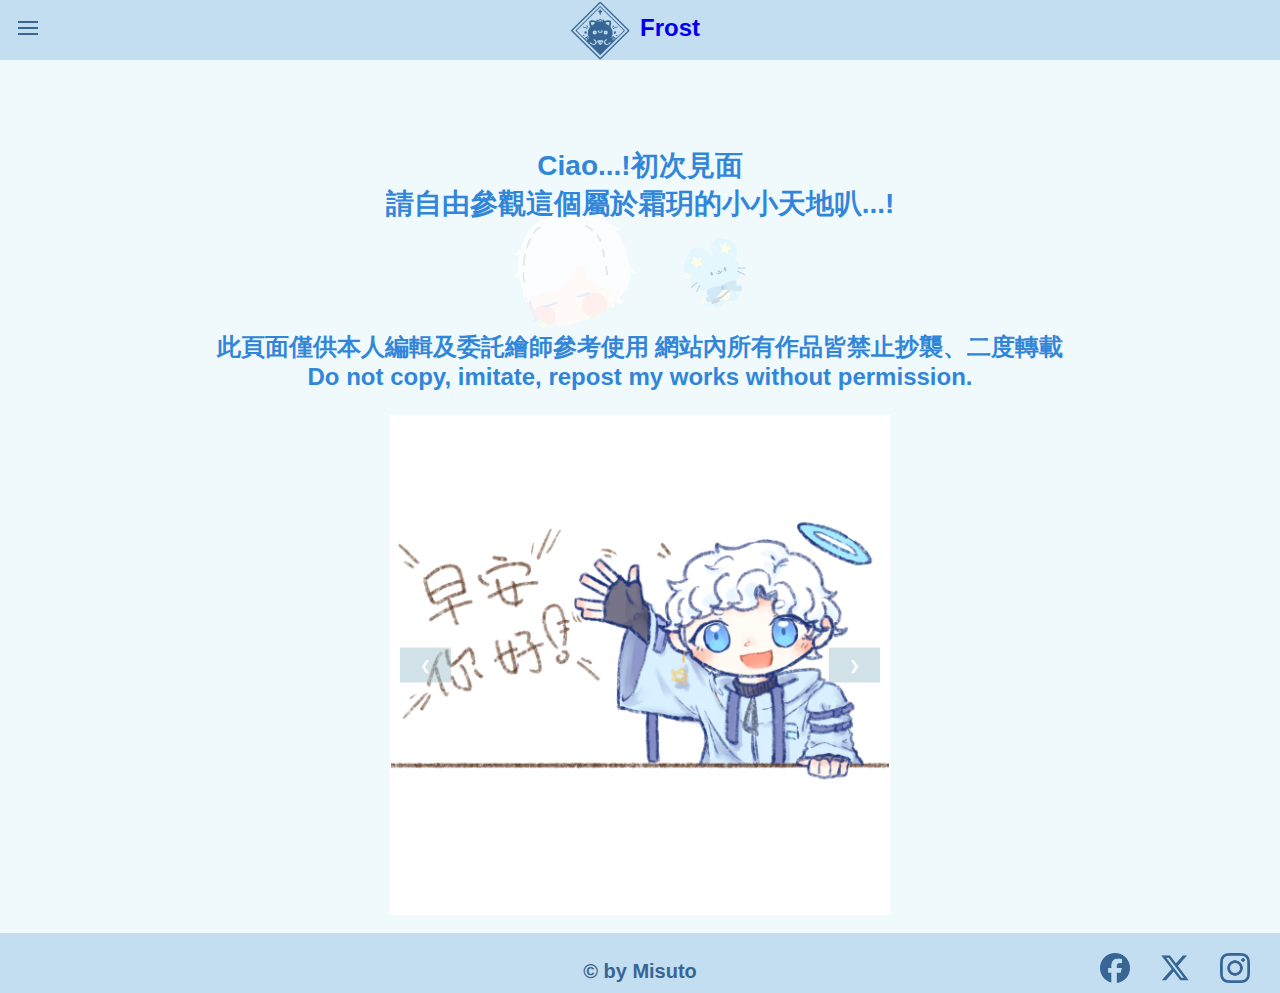
==== Frost/index.html @ 82004f86 "gallery" ====
<!DOCTYPE html>
<html>
<head>
<title>All For Frost</title>

<link rel="stylesheet" href="css/style.css">
<link rel="stylesheet" href="css/ani.css">

</head>

<body>
  
  <div class="loading-wrapper" id="loading-wrapper">
    <div class="loading-container">
      <!-- 顯示的圖片 -->
      <img src="img/pictures/LOGO min.png" alt="Loading Image" class="loading-image" />
      
      <!-- 顯示的文字 -->
      <div class="loading-text">
        <span class="loading-letter">L</span>
        <span class="loading-letter">O</span>
        <span class="loading-letter">A</span>
        <span class="loading-letter">D</span>
        <span class="loading-letter">I</span>
        <span class="loading-letter">N</span>
        <span class="loading-letter">G</span>
        <span class="loading-letter">.</span>
        <span class="loading-letter">.</span>
        <span class="loading-letter">.</span>
      </div>
    </div>
  </div>

  <div class="wrapper" id="main-content">
    

    <nav class="nav-box">
      <input type="checkbox" id="menu">
      <label for="menu" class="line">
        <div class="menu"></div>
      </label>
    
      <div class="menu-list" >
        
          <button class="ac"  value="首頁" onclick="location.href='index.html'">首頁</button> 
          <button class="accordion" >霜玥</button>
          <div class="panel">
            <button class="acc"  value="設定" onclick="location.href='./pages/intro.html'">設定</button>
            <button class="acc"  value="衣櫃" onclick="location.href='./pages/closet.html'">衣櫃</button>
            <button class="acc"  value="像素" onclick="location.href='./pages/pixel.html'">像素</button>
            <button class="acc"  value="吉祥物" onclick="location.href='./pages/mascot.html'">吉祥物</button>
          </div>
          
      </div>
    </nav>

    <header class="header">
        <div class="row">
            <div class="logo">
              <a href="./index.html">
                <img src="img/首頁/LOGO.png" alt="logo" style="width:60px;height:60px;" >
              </a>
            </div>
            
            <div class="title">
              <a href="./index.html"><h3>Frost</h3></a>
            </div> 
        

          </div>
    </header>
    <div class="main1">
      
        <div class="centeri">

          <div class="centerw">
            <h2>Ciao...!初次見面<br>
              請自由參觀這個屬於霜玥的小小天地叭...!
            </h2> 
            <h3>
              <br><br><br>
              此頁面僅供本人編輯及委託繪師參考使用
              網站內所有作品皆禁止抄襲、二度轉載
              <br>
              Do not copy, imitate, repost my works without permission.
            </h3> 
          </div>
          
        </div>

          <div class="c">
              <div class="carousel">
                <div class="carousel-inner">
                    <div class="carousel-item active">
                        <img src="img/pictures/幻燈片3.png" alt="Slide 1">
                    </div>
                    <div class="carousel-item">
                        <img src="img/pictures/幻燈片2.jpg" alt="Slide 2">
                    </div>
                    <div class="carousel-item">
                        <img src="img/pictures/幻燈片1.jpg" alt="Slide 3">
                    </div>
                </div>
                <button class="prev" onclick="moveSlide(-1)">&#10094;</button>
                <button class="next" onclick="moveSlide(1)">&#10095;</button>
            </div>
          </div>
          <br>
          <script src="js/script.js"></script>

          
      
    </div>
  
  
  
    <footer class="footer">
      <div class="grid">   
          <div class="space"></div>
              
          <h4>©  by Misuto</h4>
          
          <div class="right">
            <a href="https://x.com/AllForFrost">
              <img src="img/首頁/fb.png" alt="fb" style="width:30px;height:30px;" class="icon">
            </a>
            <a href="https://x.com/AllForFrost">
              <img src="img/首頁/x.png" alt="x" style="width:30px;height:30px;" class="icon">
            </a>
            <a href="https://www.instagram.com/misuto_1014/?igsh=MThjcG91Nms0YXNtbw%3D%3D">
              <img src="img/首頁/ig.png" alt="ig" style="width:30px;height:30px;" class="icon"> 
            </a>
          </div>
      </div> 
    </footer> 
    
  </div>




<script src="js/loading.js"></script>
<script src="js/acc.js"></script>

</body>  
</html>
---- Frost/css/style.css ----
body{
    
    background-color:#F0F9FC;
    color:#3186DA;
    font-family: sans-serif;
    
    min-height: 100vh;
    padding: 0px;
    margin: 0px;
    
}



.header{
    color:#376695;
    background-color:#C4DEF1;
    width: 100%;
    height: 60px;
    display: flex;
    justify-content: center;
    
    position: relative;
}

.wrapper {
    position: relative; 
    display: flex;
    flex-direction: column;
    min-height: 100vh;
    padding: 0;
    margin: 0;
}

.main{
    height: 700px;   
    background-color:#F0F9FC;
    display: flex;
    justify-content: center;
    
}
.main1{
  height: 100%;   
  background-color:#F0F9FC;
  display: flex;
  justify-content: center;
  flex-direction: column;
}
.logo{
    padding-top: 0px;
    
}
.title{
    position: relative;
    top: 50%;
    padding-top: 0;
    margin-top: -40px;/* 再調 */
    width: 80px;
    text-align: center;
}


h2{
    font-size:28px;
    font-weight: 600;
    }
h3{
    font-size:24px;
    }
h4{
    font-size:20px;
    }

.row{
    
    display: flex;
    justify-content: space-evenly;
    
}    

.right{
    
    display: flex;
    flex-direction: row;
    justify-content: flex-end;
}

.icon{
    padding-right: 30px;
    padding-top: 20px;
    margin-bottom: 0px;

}

/*
選單線
*/
.line {
    width: 60px;
    height: 28px;
    background: rgba(255,255,2255,0);
    cursor: pointer;
    display: block;
    padding: 16px;
    position: absolute;
    z-index: 5;
  }
  .line .menu,
  .line .menu::before,
  .line .menu::after {
    background: #376695;
    content: "";
    display: block;
    height: 2px;
    position: absolute;
    transition: background ease 0.15s, top ease 0.15s 0.15s, transform ease 0.15s;
    width: 20px;
  }
  .line .menu {
    left: 18px;
    top: 27px;
  }
  
  .line .menu::before {
    top: -6px;
  }
  
  .line .menu::after {
    top: 6px;
  }
  /*
  點選選單變叉叉
  */
  #menu:checked + .line .menu {
    background: transparent;
  }
  
  #menu:checked + .line .menu::before {
    transform: rotate(45deg);
  }
  
  #menu:checked + .line .menu::after {
    transform: rotate(-45deg);
  }
  
  #menu:checked + .line .menu::before,
  #menu:checked + .line .menu::after {
    top: 0;
    transition: top ease 0.15s, transform ease 0.15s 0.15s;
  }
  
  /*
  選單開合
  */
  #menu:checked ~ .menu-list {
    width: 220px;
  }
  
  .menu-list {
    width: 0px;
    height: 90%;
    background: #E5F6FF;
    /*box-shadow: 0 2px 4px rgba(0, 0, 0, 0.1);*/
    
    position:absolute;
    z-index: 4;
    transition: all 0.3s;
    overflow: hidden;
    margin-top: 60px;
    
  }

  #ml{
    height: 95%;
  }
  

  /*
  選單向外推
  */
  .menu-list ul {
    list-style: none;
    margin-left: 220px;
    padding: 0;
  }
  .menu-list ul > li {
    display: block;
    width: 100px;
  }
  /*
  隱藏核許框
  */
  input#menu {
    display: none;
  }

.side{
    background-color: #E5F6FF;
    width: 223px;
    height: auto;
}

.sticky{
    position: sticky;
    top: -60px;
}

.acc {
    background-color: #E5F6FF;
    color: #376695;
    cursor: pointer;
    padding-top: 10px;  
    padding-bottom: 10px;
    width: 100%;
    border: none;
    text-align: left;
    outline: none;
    font-size: 20px;/* 角色名字大小 */
    font-weight: 600;
    transition: 0.4s;
    padding-left: 60px;
  }
  .ac {
    background-color: #E5F6FF;
    color: #376695;
    cursor: pointer;
    padding-top: 50px;  
    padding-bottom: 10px;
    width: 100%;
    border: none;
    text-align: left;
    outline: none;
    font-size: 24px;/* 角色名字大小 */
    font-weight: 800;
    transition: 0.4s;
    padding-left: 60px;
  }
.accordion {
  background-color: #E5F6FF;
  color: #376695;
  cursor: pointer;
  padding: 18px;
  width: 100%;
  border: none;
  text-align: left;
  outline: none;
  font-size: 24px;/* 角色名字大小 */
  font-weight: 800;
  transition: 0.4s;
  padding-left: 60px;
}

.active, .accordion:hover {
  background-color: #E5F6FF;
}

.accordion:after {
  content: '\25BC';
  width: 5px;
  height: 5px;
  color: #376695;
  font-weight: bold;
  float: right;
  margin-right: 50px;
  padding-top: 5px;
}

.active:after {
  content: "\25B2";
}

.panel {
  padding: 0 18px;
  background-color: #E5F6FF;
  max-height: 0;
  overflow: hidden;
  transition: max-height 0.2s ease-out;
}
/*
.imgw{
    width: auto;
    height: auto;
    background-color:#F0F9FC;
}
.white{
    width:1217px;
    background-color:#ffffff;
    display: flex;
    flex-direction: center;
    position: relative;
    
}

.centerword{
    position: absolute;
    z-index: 0;
    object-position: center;
    
    top: 150px;
    right:150px ;
    
    background:rgba(255, 255, 255, 0);
    width: 707px;
    height: 87px;
    
}*/


.centeri{
  
  background-image: url("../img/首頁/底圖.jpg");
  background-repeat: no-repeat;
  background-position:center center;
  margin-top: 5%;
  margin-bottom: 0px;
  
  background-size:60%;
  
}
.centerw{
  
  text-align: center;
  
}

.space{
  width: 180px;
}

.footer{
    color:#376695;
    background-color:#C4DEF1;
    width: 100%;
    height:60px;
    text-align:center;
    margin-bottom: 0px; 
    
    position: relative; /* 絕對定位 */
    bottom: 0; /* 固定在底部 */
    left: 0;
    right: 0;
    z-index: 5;
}



.grid{

    margin-bottom: 0px;
    height: 60px;
    display: flex;
    justify-content: space-between;
    
    background-color:#C4DEF1;
}

a {
    text-decoration: none;
}
.images{
    margin : 100px auto;
    padding : 0px 100px;
    display : flex;
    justify-content : space-between;
}

.sq3{
  margin-left:5px ;
  margin-right:5px ;
}

.imgw-setting{
    width: 100%;
    height: auto;
    display : flex;
    justify-content : center;
    flex-direction: row;
}
#setting{
    
    width:349.6px;
    height:526px;
    margin-right: 30px;
  
}


.setting-content{
    position: absolute;
    top: 80%;
}

.img-container {
    width: auto;
    height: auto;
    display: flex;
    flex-direction: column;
    align-items: center;
}
.images-pixel {
    margin: 50px 10px;
    display: flex;
    justify-content: center;
}
.image-pixel {
    margin: 10px 80px;
    width: 250px;
    height: 263px;
}

.primary{
    background-color:#FFFCE2;
    color: #3186DA;
    width: 185px;
    height: 50px;
    padding-top:10px;
    padding-left: 10px;
    text-align: center;
}
.setting-primary{
    width: auto;
    height: auto;
    display: flex;
    flex-direction: column;
    align-items: center;
}

.c{
  width: 100%;
  display: flex;
  justify-content: center;
  align-items: center;
}

.carousel {
  position: relative;
  width: 500px;
  overflow: hidden;
  
}

.carousel-inner {
  display: flex;
  transition: transform 0.5s ease;
}

.carousel-item {
  min-width: 100%;
  box-sizing: border-box;
}

.carousel-item img {
  width: 100%;
  display: block;
}

.prev, .next {
  position: absolute;
  top: 50%;
  transform: translateY(-50%);
  background-color: rgba(163, 195, 210, 0.5);
  color: white;
  border: none;
  padding: 10px 20px;
  cursor: pointer;
  z-index: 1;
}

.prev {
  left: 10px;
}

.next {
  right: 10px;
}

.gallery img {
  margin: 10px;
  width: 300px;
  height: auto;
  cursor: pointer;
  border: 2px solid #ddd;
  border-radius: 8px;
  transition: transform 0.2s;
  margin: 20px 50px;
}

.gallery img:hover {
  transform: scale(1.1);
}

.popup {
  position: fixed;
  top: 0;
  left: 0;
  width: 100%;
  height: 100%;
  background: rgba(0, 0, 0, 0.8);
  display: none;
  justify-content: center;
  align-items: center;
  z-index: 3;
}

.popup img {
  max-width: 80%;
  max-height: 80%;
  border-radius: 10px;
}

.popup .close {
  position: absolute;
  top: 20px;
  right: 30px;
  font-size: 30px;
  color: white;
  cursor: pointer;
  background: transparent;
  border: none;
}

.carousel-item.active::after {
    content: none;
}

.container {
  display: flex;
  justify-content: space-between;
  align-items: flex-start;
  gap: 20px;
}

.block {
  padding: 10px;
  width: 45%;
  box-sizing: border-box;
}

.image {
  width: 100%;
  margin-bottom: 10px;
}

.text {
  width: 100%;
  height: 50px;
  text-align: center;
  display: flex;
  justify-content: center;
}
---- Frost/css/ani.css ----
/* 背景和容器設定 */
 .loading-wrapper {
  height: 100%;
  width: 100%;
  display: flex;
  justify-content: center;
  align-items: center;
  position: fixed;
  top: 0;
  left: 0;
  background-color: #F0F9FC;
  z-index: 9999;
}

/* 內部容器，放圖片和文字 */
.loading-container {
  text-align: center;
  display: flex;
  flex-direction: column;
  justify-content: center;
  align-items: center;
}

/* 顯示圖片 */
.loading-image {
  width: 200px; /* 設定圖片大小 */
  height: auto;
  margin-bottom: 30px; /* 設定圖片和文字之間的距離 */
}

/* 文字容器 */
.loading-text {
  font-size: 30px;
  font-weight: bold;
  color: #376695;
  display: flex;
  justify-content: center;
  align-items: center;
  gap: 5px;
}

/* 每個字母動畫效果 */
.loading-letter {
  display: inline-block;
  animation: jump 1s ease-in-out infinite;
}

/* 使每個字母有不同的延遲時間 */
.loading-letter:nth-child(1) {
  animation-delay: 0s;
}

.loading-letter:nth-child(2) {
  animation-delay: 0.1s;
}

.loading-letter:nth-child(3) {
  animation-delay: 0.2s;
}

.loading-letter:nth-child(4) {
  animation-delay: 0.3s;
}

.loading-letter:nth-child(5) {
  animation-delay: 0.4s;
}

.loading-letter:nth-child(6) {
  animation-delay: 0.5s;
}

.loading-letter:nth-child(7) {
  animation-delay: 0.6s;
}

.loading-letter:nth-child(8) {
  animation-delay: 0.7s;
}

.loading-letter:nth-child(9) {
  animation-delay: 0.8s;
}

.loading-letter:nth-child(10) {
  animation-delay: 0.9s;
}

/* 字母跳動的動畫 */
@keyframes jump {
  0%, 100% {
    transform: translateY(0);
  }
  50% {
    transform: translateY(-10px); /* 字母上跳的距離 */
  }
}



/* 添加淡出加缩放（圆形）动画 */
@keyframes fadeZoomOut {
  0% {
    opacity: 1;
    transform: scale(1);  /* 初始大小 */
    border-radius: 0%;     /* 初始为方形 */
  }
  
  100% {
    opacity: 0;
    transform: scale(0);  /* 完全缩小 */
    border-radius: 100%;   /* 保持圆形 */
  }
}

/* 应用动画 */
.loading-wrapper.fade-zoom-out {
  animation: fadeZoomOut 0.3s ease-out forwards;
}
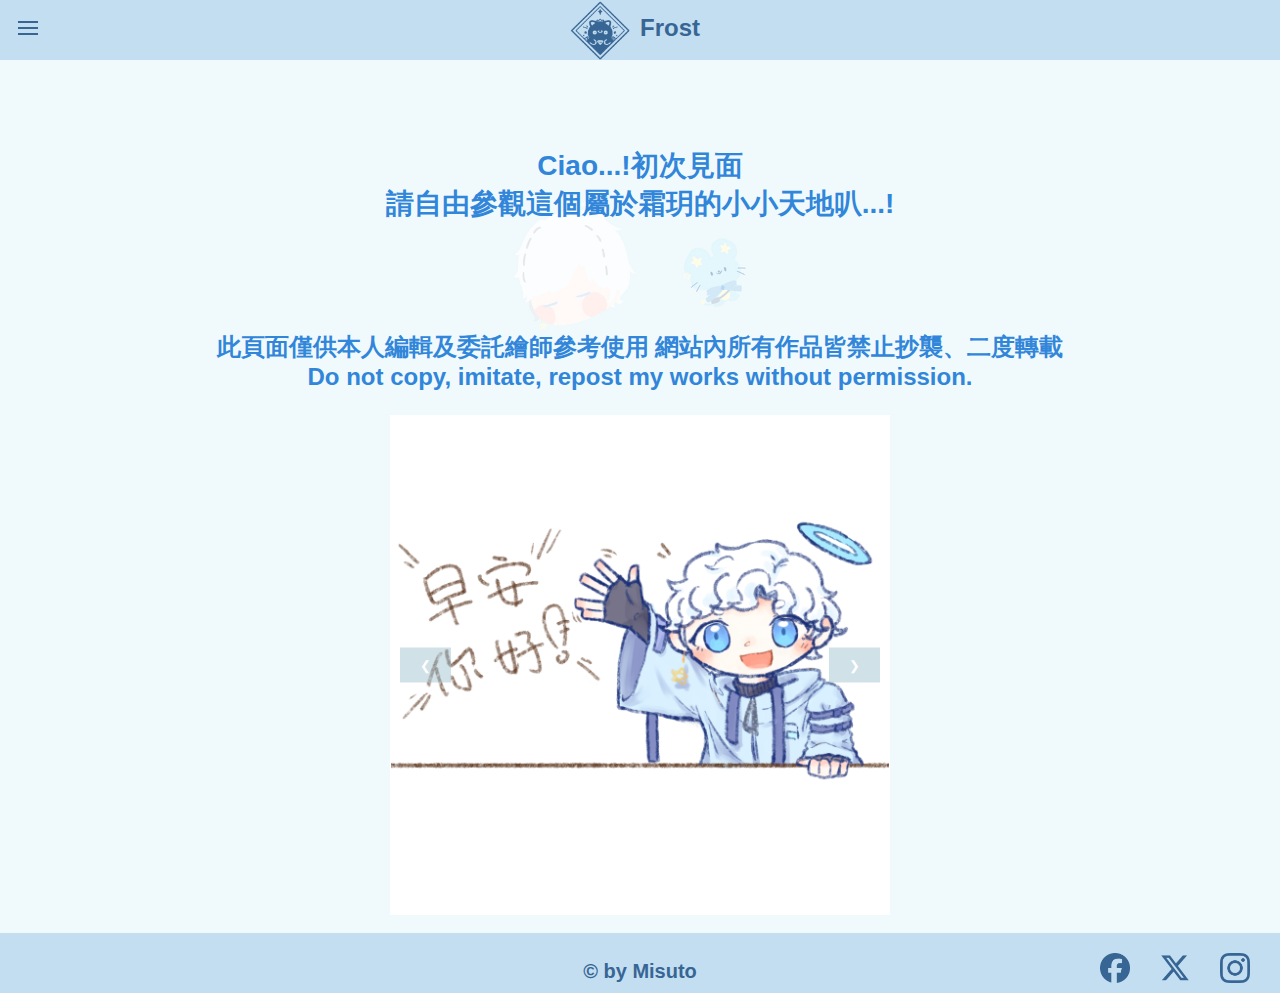
==== commit f01e9723: "css" ====
--- a/Frost/index.html
+++ b/Frost/index.html
@@ -2,10 +2,10 @@
 <html>
 <head>
 <title>All For Frost</title>
-
 <link rel="stylesheet" href="css/style.css">
 <link rel="stylesheet" href="css/ani.css">
-
+<link rel="stylesheet" href="css/rwd.css">
+<meta name="viewport" content="width=device-width, initial-scale=1.0">
 </head>
 
 <body>
@@ -121,7 +121,7 @@
           <h4>©  by Misuto</h4>
           
           <div class="right">
-            <a href="https://x.com/AllForFrost">
+            <a href="https://www.facebook.com/profile.php?id=61571188646982&mibextid=ZbWKwL">
               <img src="img/首頁/fb.png" alt="fb" style="width:30px;height:30px;" class="icon">
             </a>
             <a href="https://x.com/AllForFrost">
@@ -139,7 +139,7 @@
 
 
 
-<script src="js/loading.js"></script>
+
 <script src="js/acc.js"></script>
 
 </body>  
--- a/Frost/css/style.css
+++ b/Frost/css/style.css
@@ -414,8 +414,7 @@
     color: #3186DA;
     width: 185px;
     height: 50px;
-    padding-top:10px;
-    padding-left: 10px;
+    padding-top:15px;
     text-align: center;
 }
 .setting-primary{
@@ -500,7 +499,7 @@
   display: none;
   justify-content: center;
   align-items: center;
-  z-index: 3;
+  z-index: 6;
 }
 
 .popup img {
@@ -548,4 +547,7 @@
   text-align: center;
   display: flex;
   justify-content: center;
-}+}
+
+a,a:link,a:visited{color:#376695;text-decoration: none}
+a:hover{color:#376695;;text-decoration: none;}--- a/Frost/css/rwd.css
+++ b/Frost/css/rwd.css
@@ -0,0 +1,32 @@
+@media only screen and (max-width:480px) { 
+    
+    .icon{
+        padding-right: 10px;
+    }
+    .space{
+        width: 120px;
+      }
+}
+   
+
+
+@media only screen and (min-width:481px) { 
+    
+    .icon{
+        padding-right: 20px;
+    }
+    .space{
+        width: 150px;
+      }
+}
+
+@media only screen and (min-width:769px) { 
+    
+    .icon{
+        padding-right: 30px;
+    }
+    .space{
+        width: 180px;
+      }
+}
+   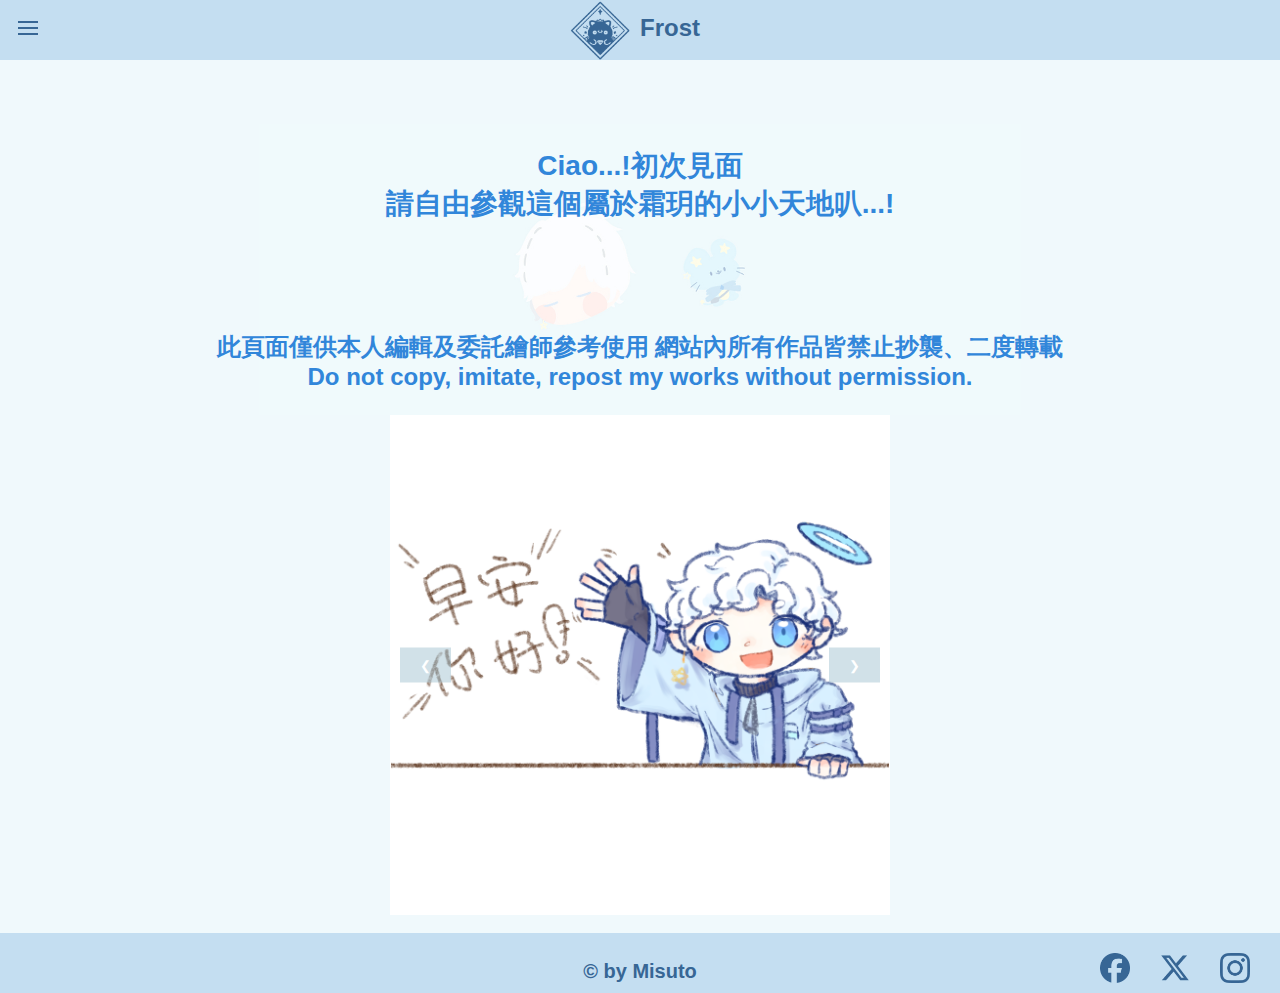
==== commit a23d7f80: "^" ====
--- a/Frost/index.html
+++ b/Frost/index.html
@@ -5,7 +5,7 @@
 <link rel="stylesheet" href="css/style.css">
 <link rel="stylesheet" href="css/ani.css">
 <link rel="stylesheet" href="css/rwd.css">
-<meta name="viewport" content="width=device-width, initial-scale=1.0">
+<meta name="viewport" content="width=device-width, initial-scale=1.0, maximum-scale=1..0, user-scalable=no">
 </head>
 
 <body>
@@ -113,9 +113,8 @@
     </div>
   
   
-  
     <footer class="footer">
-      <div class="grid">   
+      <div class="grid-footer">   
           <div class="space"></div>
               
           <h4>©  by Misuto</h4>
--- a/Frost/css/style.css
+++ b/Frost/css/style.css
@@ -1,4 +1,9 @@
-
+html{
+  padding: 0px;
+    margin: 0px;
+    width:100%;
+    overflow-x:hidden;
+}
 body{
     
     background-color:#F0F9FC;
@@ -8,6 +13,8 @@
     min-height: 100vh;
     padding: 0px;
     margin: 0px;
+    width:100%;
+    overflow-x:hidden;
     
 }
 
@@ -46,6 +53,7 @@
   display: flex;
   justify-content: center;
   flex-direction: column;
+  
 }
 .logo{
     padding-top: 0px;
@@ -90,6 +98,8 @@
     padding-right: 30px;
     padding-top: 20px;
     margin-bottom: 0px;
+    width:30px;
+    height:30px;
 
 }
 
@@ -314,7 +324,8 @@
   background-position:center center;
   margin-top: 5%;
   margin-bottom: 0px;
-  
+  margin-left:5px ;
+  margin-right:5px ;
   background-size:60%;
   
 }
@@ -336,7 +347,7 @@
     text-align:center;
     margin-bottom: 0px; 
     
-    position: relative; /* 絕對定位 */
+    position: relative;
     bottom: 0; /* 固定在底部 */
     left: 0;
     right: 0;
@@ -346,28 +357,30 @@
 
 
 .grid{
-
-    margin-bottom: 0px;
-    height: 60px;
-    display: flex;
-    justify-content: space-between;
-    
-    background-color:#C4DEF1;
-}
+    display: grid;
+    grid-template-columns: repeat(12,1fr);
+    grid-gap: 20px;
+}
+.g-col-12{
+  grid-column: span 12;
+}
+
+
+
 
 a {
     text-decoration: none;
 }
 .images{
-    margin : 100px auto;
-    padding : 0px 100px;
+    max-width: 100%;
+    margin: 10px 10px;
     display : flex;
-    justify-content : space-between;
+    justify-content: center;
 }
 
 .sq3{
-  margin-left:5px ;
-  margin-right:5px ;
+  margin:0px 30px;
+  max-width: 100%;
 }
 
 .imgw-setting{
@@ -395,7 +408,7 @@
     width: auto;
     height: auto;
     display: flex;
-    flex-direction: column;
+    flex-direction:column;
     align-items: center;
 }
 .images-pixel {
@@ -414,8 +427,9 @@
     color: #3186DA;
     width: 185px;
     height: 50px;
-    padding-top:15px;
+    padding-top:10px;
     text-align: center;
+    border-radius: 10px;
 }
 .setting-primary{
     width: auto;
@@ -475,14 +489,15 @@
 }
 
 .gallery img {
-  margin: 10px;
+  
   width: 300px;
   height: auto;
   cursor: pointer;
   border: 2px solid #ddd;
   border-radius: 8px;
   transition: transform 0.2s;
-  margin: 20px 50px;
+  margin: 20px 10px;
+  max-width: 100%;
 }
 
 .gallery img:hover {
@@ -538,7 +553,7 @@
 
 .image {
   width: 100%;
-  margin-bottom: 10px;
+  
 }
 
 .text {
@@ -549,5 +564,61 @@
   justify-content: center;
 }
 
-a,a:link,a:visited{color:#376695;text-decoration: none}
-a:hover{color:#376695;;text-decoration: none;}+a,a:link,a:visited{
+  color:#376695;text-decoration: none
+}
+a:hover{
+  color:#376695;;text-decoration: none;
+}
+
+.grid-footer{
+  margin-bottom: 0px;
+  height: 60px;
+  display: flex;
+  justify-content: space-between;
+  background-color:#C4DEF1;
+}
+
+p{
+  padding: 0px;
+}
+
+
+/* 返回頂部按鈕的樣式 */
+.scroll-to-top-btn {
+  position: fixed;
+  bottom: 65px;
+  right: 20px;
+  padding: 15px 20px;
+  background-color: #3766956a;
+  color: #FFFCE2;
+  border: none;
+  border-radius: 5px;
+  font-size: 24px;
+  cursor: pointer;
+  display: none; /* 初始隱藏 */
+  transition: background-color 0.3s;
+  /*box-shadow: 0 4px 8px rgba(0, 0, 0, 0.2);*/
+  text-align: center;
+  line-height: 1; /* 讓箭頭垂直居中 */
+}
+
+/* 按鈕的懸停效果 */
+.scroll-to-top-btn:hover {
+  background-color: #376695;
+}
+
+/* 向上的箭頭樣式 */
+.arrow-up {
+  display: inline-block;
+  width: 0;
+  height: 0;
+  border-left: 7px solid transparent;
+  border-right: 7px solid transparent;
+  border-bottom: 14px solid #FFFCE2;
+}
+
+/* 滾動超過指定高度時顯示按鈕 */
+.scroll-to-top-btn.show {
+  display: block;
+}--- a/Frost/css/rwd.css
+++ b/Frost/css/rwd.css
@@ -1,32 +1,297 @@
-@media only screen and (max-width:480px) { 
-    
-    .icon{
-        padding-right: 10px;
+@media only screen and (max-width:425px) { 
+    
+    .icon{
+        padding-right: 5px;
+        width: 25px;
+        height: auto;
     }
     .space{
         width: 120px;
-      }
-}
-   
-
-
-@media only screen and (min-width:481px) { 
+    }
+    .centerw h2{
+        font-size:22px;
+        font-weight: 600;
+    }
+    .centerw h3{
+        font-size:14px;
+    }
+    .text {
+        width: 100%;
+        height: 15px;
+        text-align: center;
+        display: flex;
+        justify-content: center;
+      }
+    .text-xs-h4{
+        font-size:10px;
+    }
+    .images{
+        max-width: 100%;
+        margin: 10px 10px;
+        display : flex;
+        justify-content: center;
+    }
+    .sq3{
+        
+        margin:0px 10px;
+        max-width: 100%;
+    }
+    .sq3 img{
+        width: 100px;
+        height: auto;
+    }
+    .imgw-setting {
+        max-width: 100%;
+        display : flex;
+        justify-content : center;
+        flex-direction: row;
+    }
+    #setting{
+        width: 210px;
+        height: 315.6px;
+        margin-left: 20px;
+        margin-right: 5px;
+    }
+    #setting-text{
+        font-size:12px;
+        margin-top: 0px;
+    }
+    .gallery img {
+        width: 300px;
+        height: auto;
+        cursor: pointer;
+        border: 2px solid #ddd;
+        border-radius: 8px;
+        transition: transform 0.2s;
+        margin: 0px 5px 5px 10px;
+        max-width: 90%;
+      }
+    .g-col-xs-12{grid-column:span 12;}
+    .container {
+        display: flex;
+        justify-content: center;
+        align-items: flex-start;
+        margin: 0px 10px;
+    }
+}
+
+@media only screen and (min-width:425px) { 
+    
+    .icon{
+        padding-right: 5px;
+        width: 25px;
+        height: auto;
+    }
+    .space{
+        width: 120px;
+    }
+    .centerw h2{
+        font-size:22px;
+        font-weight: 600;
+    }
+    .centerw h3{
+        font-size:14px;
+    }
+    .text {
+        width: 100%;
+        height: 15px;
+        text-align: center;
+        display: flex;
+        justify-content: center;
+      }
+    .text-xs-h4{
+        font-size:10px;
+    }
+    .images{
+        max-width: 100%;
+        margin: 10px 10px;
+        display : flex;
+        justify-content: center;
+    }
+    .sq3{
+        margin:0px 10px;
+        max-width: 100%;
+    }
+    .sq3 img{
+        width: 100px;
+        height: auto;
+    }
+    .imgw-setting{
+        max-width: 100%;
+        display : flex;
+        justify-content : center;
+        flex-direction: row;
+    }
+    #setting {
+        width: 210px;
+        height: 315.6px;
+        margin-left: 20px;
+        margin-right: 5px;
+    }
+    #setting-text{
+        font-size:12px;
+        margin-top: 0px;
+    }
+    .gallery img {
+        width: 300px;
+        height: auto;
+        cursor: pointer;
+        border: 2px solid #ddd;
+        border-radius: 8px;
+        transition: transform 0.2s;
+        margin: 0px 5px 5px 10px;
+        max-width: 90%;
+      }
+    .g-col-xs-12{grid-column:span 12;}
+    .container {
+        display: flex;
+        justify-content: center;
+        align-items: flex-start;
+        margin: 0px 10px;
+      }
+}
+
+
+
+@media only screen and (min-width:768px) { 
     
     .icon{
         padding-right: 20px;
     }
     .space{
         width: 150px;
-      }
-}
-
-@media only screen and (min-width:769px) { 
+    }
+    .centerw h2{
+        font-size:26px;
+    }
+    .centerw h3{
+        font-size:20px;
+    }
+    .text {
+        width: 100%;
+        height: 30px;
+        text-align: center;
+        display: flex;
+        justify-content: center;
+        font-size:20px;
+    }
+    .imgw-setting{
+        max-width: 100%;
+        display : flex;
+        justify-content : center;
+        flex-direction: row;
+    }
+    
+    #setting{
+        width:320px;
+        height:auto;
+        margin-right: 30px;
+    }
+    #setting-text{
+        font-size:16px;
+        margin-top: 0px;
+    }
+    .images{
+        max-width: 100%;
+        margin: 10px 10px;
+        display : flex;
+        justify-content: center;
+    }
+    .sq3{
+        margin:0px 10px;
+        max-width: 100%;
+    }
+    .sq3 img{
+        width: 80%;
+        height: auto;
+    }
+    .gallery img {
+        width: 300px;
+        height: auto;
+        cursor: pointer;
+        border: 2px solid #ddd;
+        border-radius: 8px;
+        transition: transform 0.2s;
+        margin: 15px 10px;
+        max-width: 95%;
+      }
+    .g-col-sm-1{grid-column:span 1;}
+    .container {
+        display: flex;
+        justify-content: space-between;
+        align-items: flex-start;
+        gap: 20px;
+      }
+}
+
+
+@media only screen and (min-width:1024px) { 
     
     .icon{
         padding-right: 30px;
     }
     .space{
         width: 180px;
+    }
+    .centerw h2{
+        font-size:28px;
+    }
+    .centerw h3{
+        font-size:24px;
+    }
+    .text {
+        width: 100%;
+        height: 50px;
+        text-align: center;
+        display: flex;
+        justify-content: center;
+        font-size:20px;
+    }
+    .imgw-setting{
+        max-width: 100%;
+        display : flex;
+        justify-content : center;
+        flex-direction: row;
+    }
+    #setting{
+        width:349.6px;
+        height:526px;
+        margin-right: 30px;
+    }
+    #setting-text{
+        font-size:18px;
+        margin-top: 0px;
+    }
+    .images{
+        max-width: 100%;
+        margin: 10px 10px;
+        display : flex;
+        justify-content: center;
+    }
+    .sq3{
+        margin:0px 30px;
+        max-width: 100%;
+    }
+    .sq3 img{
+        width: 100%;
+        height: auto;
+    }
+    .gallery img {
+        width: 300px;
+        height: auto;
+        cursor: pointer;
+        border: 2px solid #ddd;
+        border-radius: 8px;
+        transition: transform 0.2s;
+        margin: 20px 10px 15px 10px;
+        max-width: 100%;
+      }
+    .g-col-md-6{grid-column:span 6;}
+    .container {
+        display: flex;
+        justify-content: space-between;
+        align-items: flex-start;
+        gap: 20px;
       }
 }
    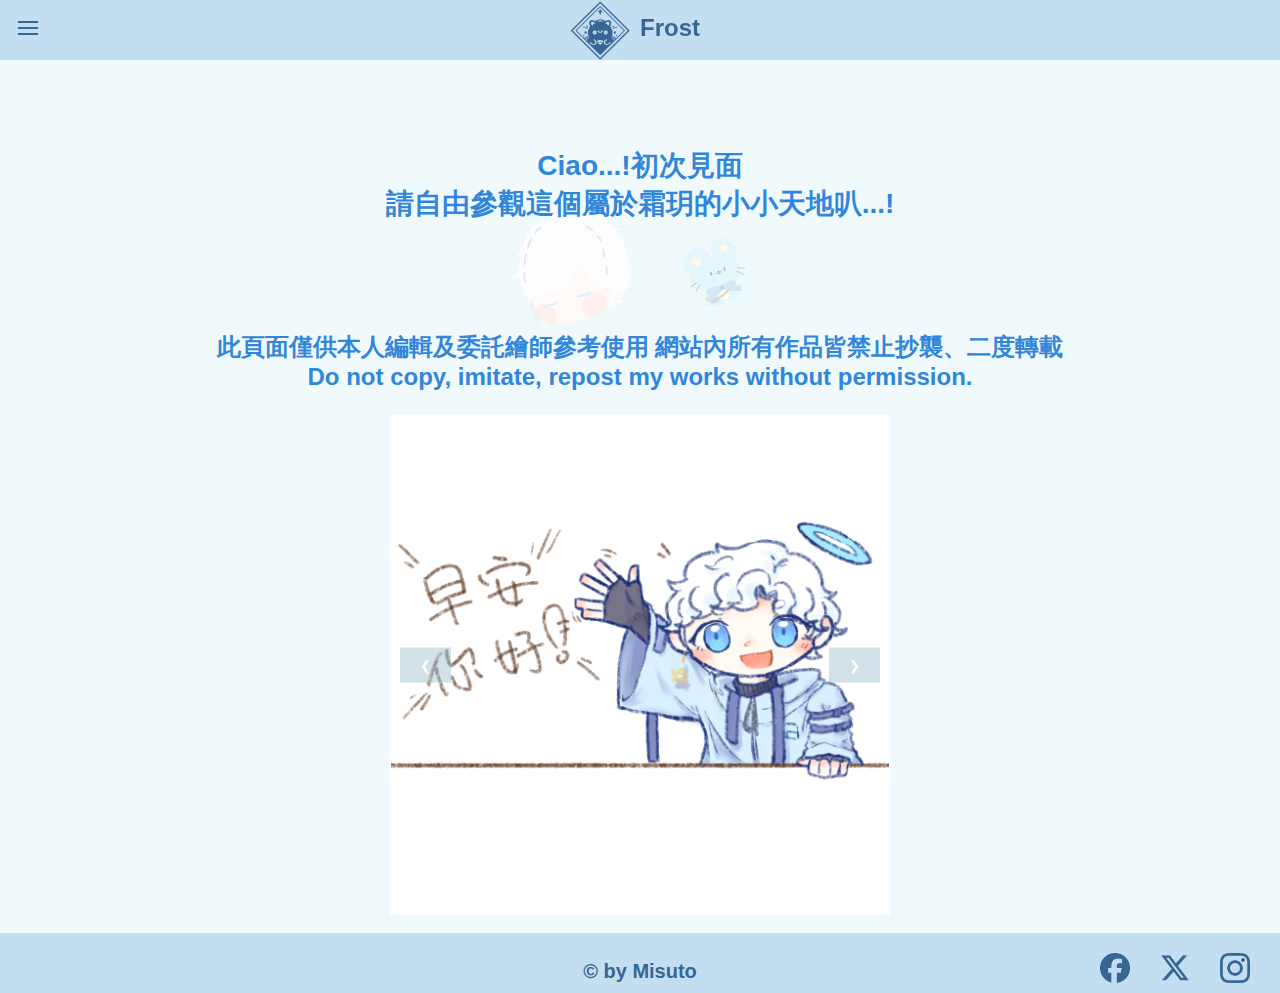
==== commit 166f30d5: "lb" ====
--- a/Frost/index.html
+++ b/Frost/index.html
@@ -39,7 +39,9 @@
       <label for="menu" class="line">
         <div class="menu"></div>
       </label>
-    
+
+      <div id="overlay"></div>
+
       <div class="menu-list" >
         
           <button class="ac"  value="首頁" onclick="location.href='index.html'">首頁</button> 
@@ -138,7 +140,7 @@
 
 
 
-
+<script src="js/list.js"></script>
 <script src="js/acc.js"></script>
 
 </body>  
--- a/Frost/css/style.css
+++ b/Frost/css/style.css
@@ -29,6 +29,7 @@
     justify-content: center;
     
     position: relative;
+    z-index: 5;
 }
 
 .wrapper {
@@ -114,7 +115,7 @@
     display: block;
     padding: 16px;
     position: absolute;
-    z-index: 5;
+    z-index: 6;
   }
   .line .menu,
   .line .menu::before,
@@ -287,6 +288,27 @@
   overflow: hidden;
   transition: max-height 0.2s ease-out;
 }
+
+#overlay {
+  position: fixed;
+  
+  top: 0;
+  left: 0;
+  width: 100%;
+  height: 100%;
+  background: rgba(0, 0, 0, 0.5); /* 半透明黑色背景 */
+  opacity: 0;
+  pointer-events: none; /* 默認不允許點擊 */
+  transition: opacity 0.3s ease;
+  z-index: 3; /* 保證在選單下面 */
+}
+
+/* 當選單開啟時，顯示 overlay 層 */
+#menu:checked ~ #overlay {
+  opacity: 1;
+  pointer-events: auto; /* 當選單開啟時允許點擊 */
+}
+
 /*
 .imgw{
     width: auto;
@@ -514,7 +536,7 @@
   display: none;
   justify-content: center;
   align-items: center;
-  z-index: 6;
+  z-index: 11;
 }
 
 .popup img {
